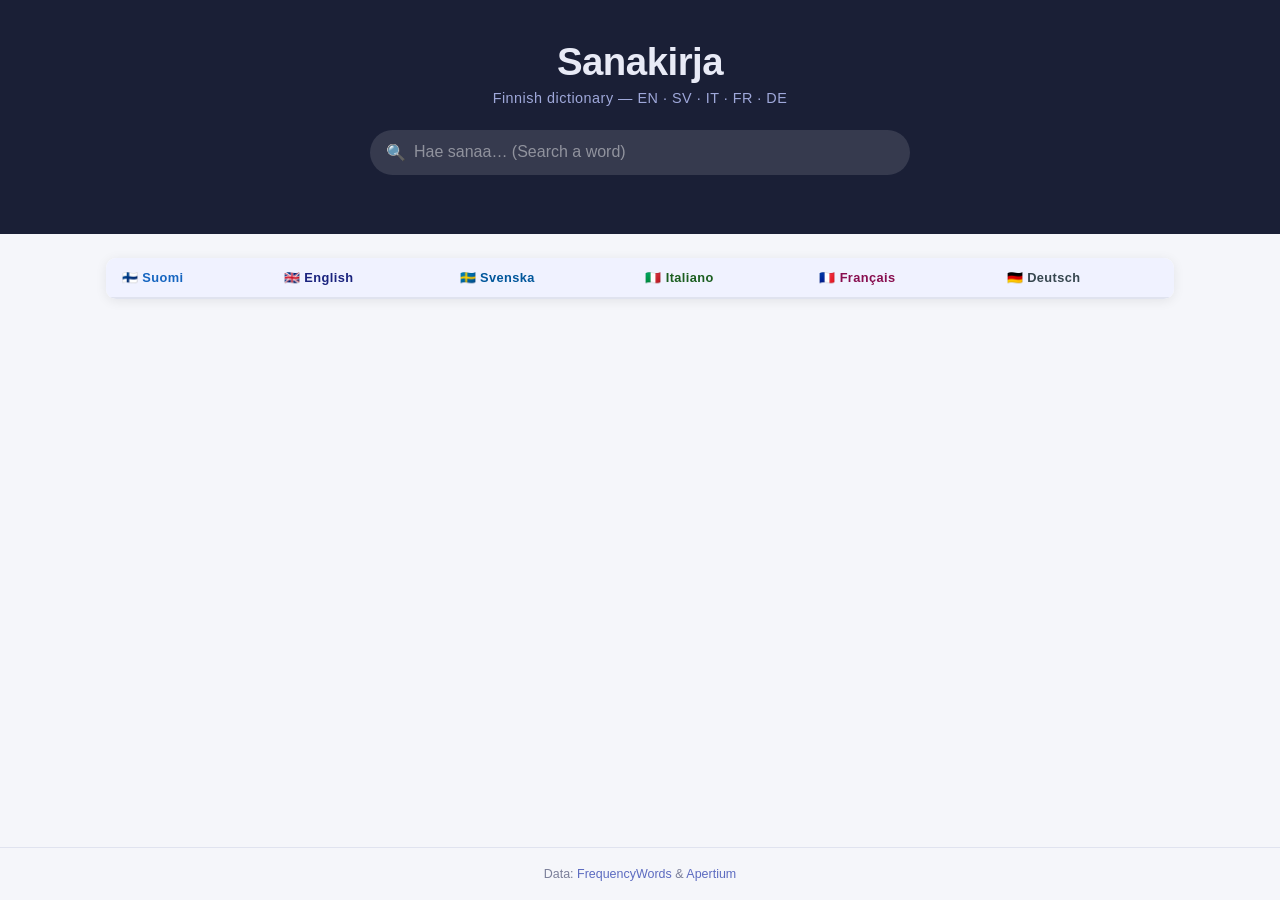
==== index.html @ 262d1522 "Add sanakirja web app to repo root for GitHub Pages" ====
<!DOCTYPE html>
<html lang="fi">
<head>
  <meta charset="UTF-8">
  <meta name="viewport" content="width=device-width, initial-scale=1.0">
  <title>Sanakirja</title>
  <link rel="stylesheet" href="style.css">
</head>
<body>
  <header>
    <h1>Sanakirja</h1>
    <p class="subtitle">Finnish dictionary — EN · SV · IT · FR · DE</p>
    <div class="search-wrap">
      <input
        type="search"
        id="search"
        placeholder="Hae sanaa… (Search a word)"
        autocomplete="off"
        spellcheck="false"
      >
    </div>
    <p class="result-count" id="count"></p>
  </header>

  <main>
    <table id="results" aria-label="Dictionary results">
      <thead>
        <tr>
          <th class="lang-fi">🇫🇮 Suomi</th>
          <th class="lang-en">🇬🇧 English</th>
          <th class="lang-sv">🇸🇪 Svenska</th>
          <th class="lang-it">🇮🇹 Italiano</th>
          <th class="lang-fr">🇫🇷 Français</th>
          <th class="lang-de">🇩🇪 Deutsch</th>
        </tr>
      </thead>
      <tbody id="tbody"></tbody>
    </table>
    <p class="empty" id="empty" hidden>No results found.</p>
  </main>

  <footer>
    <p>Data: <a href="https://github.com/hermitdave/FrequencyWords" target="_blank">FrequencyWords</a> &amp; <a href="https://www.apertium.org" target="_blank">Apertium</a></p>
  </footer>

  <script src="app.js"></script>
</body>
</html>
---- style.css ----
*, *::before, *::after { box-sizing: border-box; margin: 0; padding: 0; }

:root {
  --bg: #f5f6fa;
  --surface: #ffffff;
  --header-bg: #1a1f36;
  --header-text: #e8eaf6;
  --accent: #5c6bc0;
  --accent-hover: #3f51b5;
  --border: #e0e3ef;
  --text: #1c1e2e;
  --muted: #7b7f99;
  --row-hover: #f0f2ff;
  --fi-color: #1565c0;
  --en-color: #1a237e;
  --sv-color: #01579b;
  --it-color: #1b5e20;
  --fr-color: #880e4f;
  --de-color: #37474f;
  --radius: 10px;
  --shadow: 0 2px 12px rgba(0,0,0,0.08);
}

body {
  font-family: -apple-system, BlinkMacSystemFont, "Segoe UI", Roboto, sans-serif;
  background: var(--bg);
  color: var(--text);
  min-height: 100vh;
  display: flex;
  flex-direction: column;
}

header {
  background: var(--header-bg);
  color: var(--header-text);
  padding: 2.5rem 1.5rem 2rem;
  text-align: center;
}

header h1 {
  font-size: 2.4rem;
  font-weight: 700;
  letter-spacing: -0.5px;
}

header .subtitle {
  margin-top: 0.35rem;
  font-size: 0.9rem;
  color: #9fa8da;
  letter-spacing: 0.5px;
}

.search-wrap {
  margin: 1.5rem auto 0;
  max-width: 540px;
  position: relative;
}

.search-wrap::before {
  content: "🔍";
  position: absolute;
  left: 1rem;
  top: 50%;
  transform: translateY(-50%);
  font-size: 1rem;
  pointer-events: none;
}

#search {
  width: 100%;
  padding: 0.85rem 1rem 0.85rem 2.75rem;
  border: none;
  border-radius: 50px;
  font-size: 1rem;
  background: rgba(255,255,255,0.12);
  color: #fff;
  outline: none;
  transition: background 0.2s;
}

#search::placeholder { color: rgba(255,255,255,0.45); }

#search:focus {
  background: rgba(255,255,255,0.2);
  box-shadow: 0 0 0 3px rgba(92,107,192,0.5);
}

.result-count {
  margin-top: 0.75rem;
  font-size: 0.8rem;
  color: #9fa8da;
  min-height: 1.2em;
}

main {
  flex: 1;
  max-width: 1100px;
  width: 100%;
  margin: 1.5rem auto;
  padding: 0 1rem 2rem;
}

table {
  width: 100%;
  border-collapse: collapse;
  background: var(--surface);
  border-radius: var(--radius);
  box-shadow: var(--shadow);
  overflow: hidden;
}

thead tr {
  background: #f0f2ff;
}

th {
  padding: 0.75rem 1rem;
  text-align: left;
  font-size: 0.8rem;
  font-weight: 600;
  letter-spacing: 0.4px;
  border-bottom: 2px solid var(--border);
  white-space: nowrap;
}

th.lang-fi { color: var(--fi-color); }
th.lang-en { color: var(--en-color); }
th.lang-sv { color: var(--sv-color); }
th.lang-it { color: var(--it-color); }
th.lang-fr { color: var(--fr-color); }
th.lang-de { color: var(--de-color); }

tbody tr {
  border-bottom: 1px solid var(--border);
  transition: background 0.12s;
}

tbody tr:last-child { border-bottom: none; }
tbody tr:hover { background: var(--row-hover); }

td {
  padding: 0.65rem 1rem;
  font-size: 0.95rem;
  vertical-align: middle;
}

td:first-child {
  font-weight: 600;
  color: var(--fi-color);
}

td.missing { color: #ccc; font-style: italic; font-size: 0.8rem; }

mark {
  background: #ffe082;
  color: inherit;
  border-radius: 2px;
  padding: 0 1px;
}

.empty {
  text-align: center;
  padding: 3rem;
  color: var(--muted);
  font-size: 1rem;
}

footer {
  text-align: center;
  padding: 1.2rem;
  font-size: 0.78rem;
  color: var(--muted);
  border-top: 1px solid var(--border);
}

footer a { color: var(--accent); text-decoration: none; }
footer a:hover { text-decoration: underline; }

@media (max-width: 700px) {
  th, td { padding: 0.55rem 0.6rem; font-size: 0.82rem; }
  header h1 { font-size: 1.8rem; }
  th:nth-child(n+4) { display: none; }
  td:nth-child(n+4) { display: none; }
}
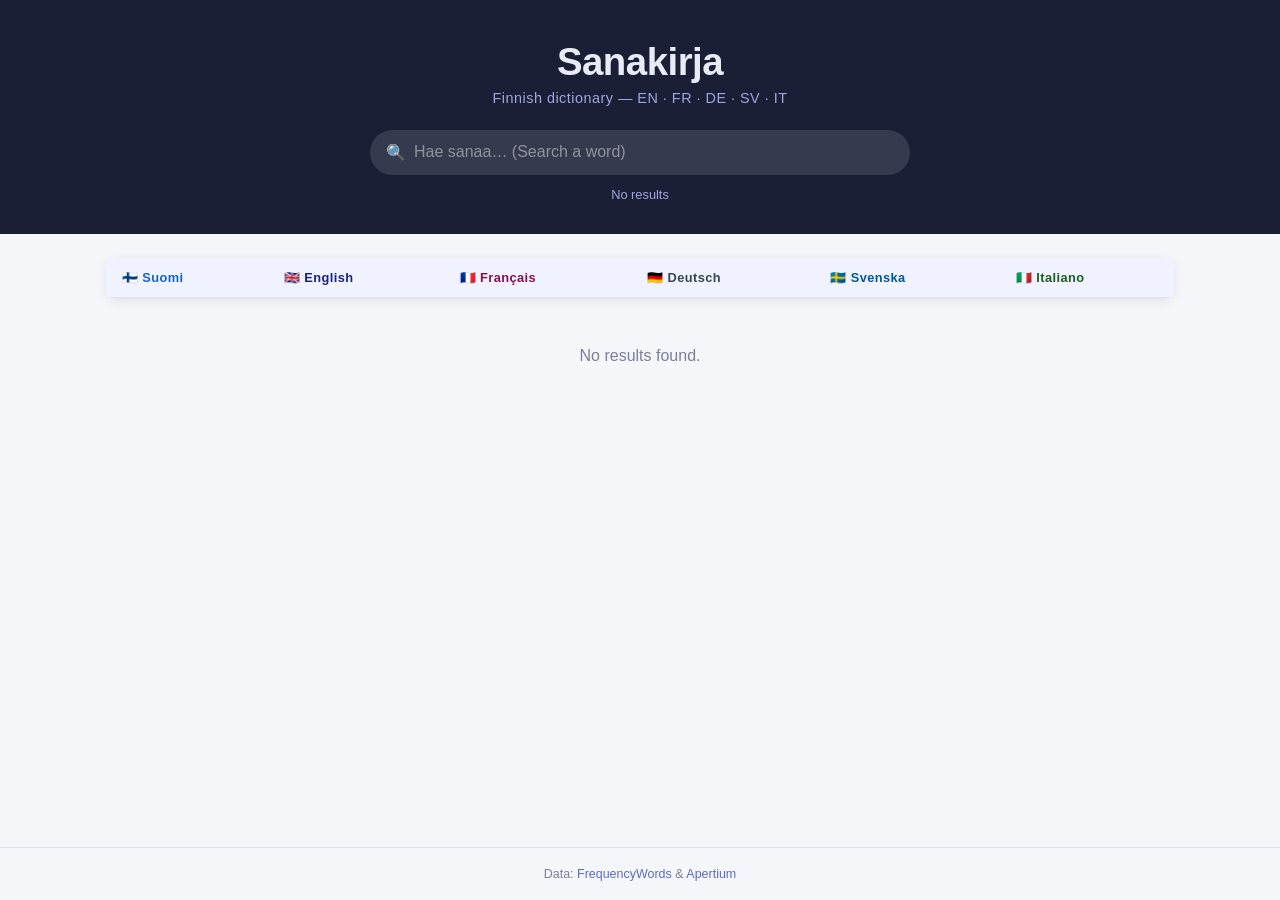
==== commit acd865ee: "ui: reorder columns to FI EN FR DE SV IT" ====
--- a/index.html
+++ b/index.html
@@ -9,7 +9,7 @@
 <body>
   <header>
     <h1>Sanakirja</h1>
-    <p class="subtitle">Finnish dictionary — EN · SV · IT · FR · DE</p>
+    <p class="subtitle">Finnish dictionary — EN · FR · DE · SV · IT</p>
     <div class="search-wrap">
       <input
         type="search"
@@ -28,10 +28,10 @@
         <tr>
           <th class="lang-fi">🇫🇮 Suomi</th>
           <th class="lang-en">🇬🇧 English</th>
+          <th class="lang-fr">🇫🇷 Français</th>
+          <th class="lang-de">🇩🇪 Deutsch</th>
           <th class="lang-sv">🇸🇪 Svenska</th>
           <th class="lang-it">🇮🇹 Italiano</th>
-          <th class="lang-fr">🇫🇷 Français</th>
-          <th class="lang-de">🇩🇪 Deutsch</th>
         </tr>
       </thead>
       <tbody id="tbody"></tbody>
